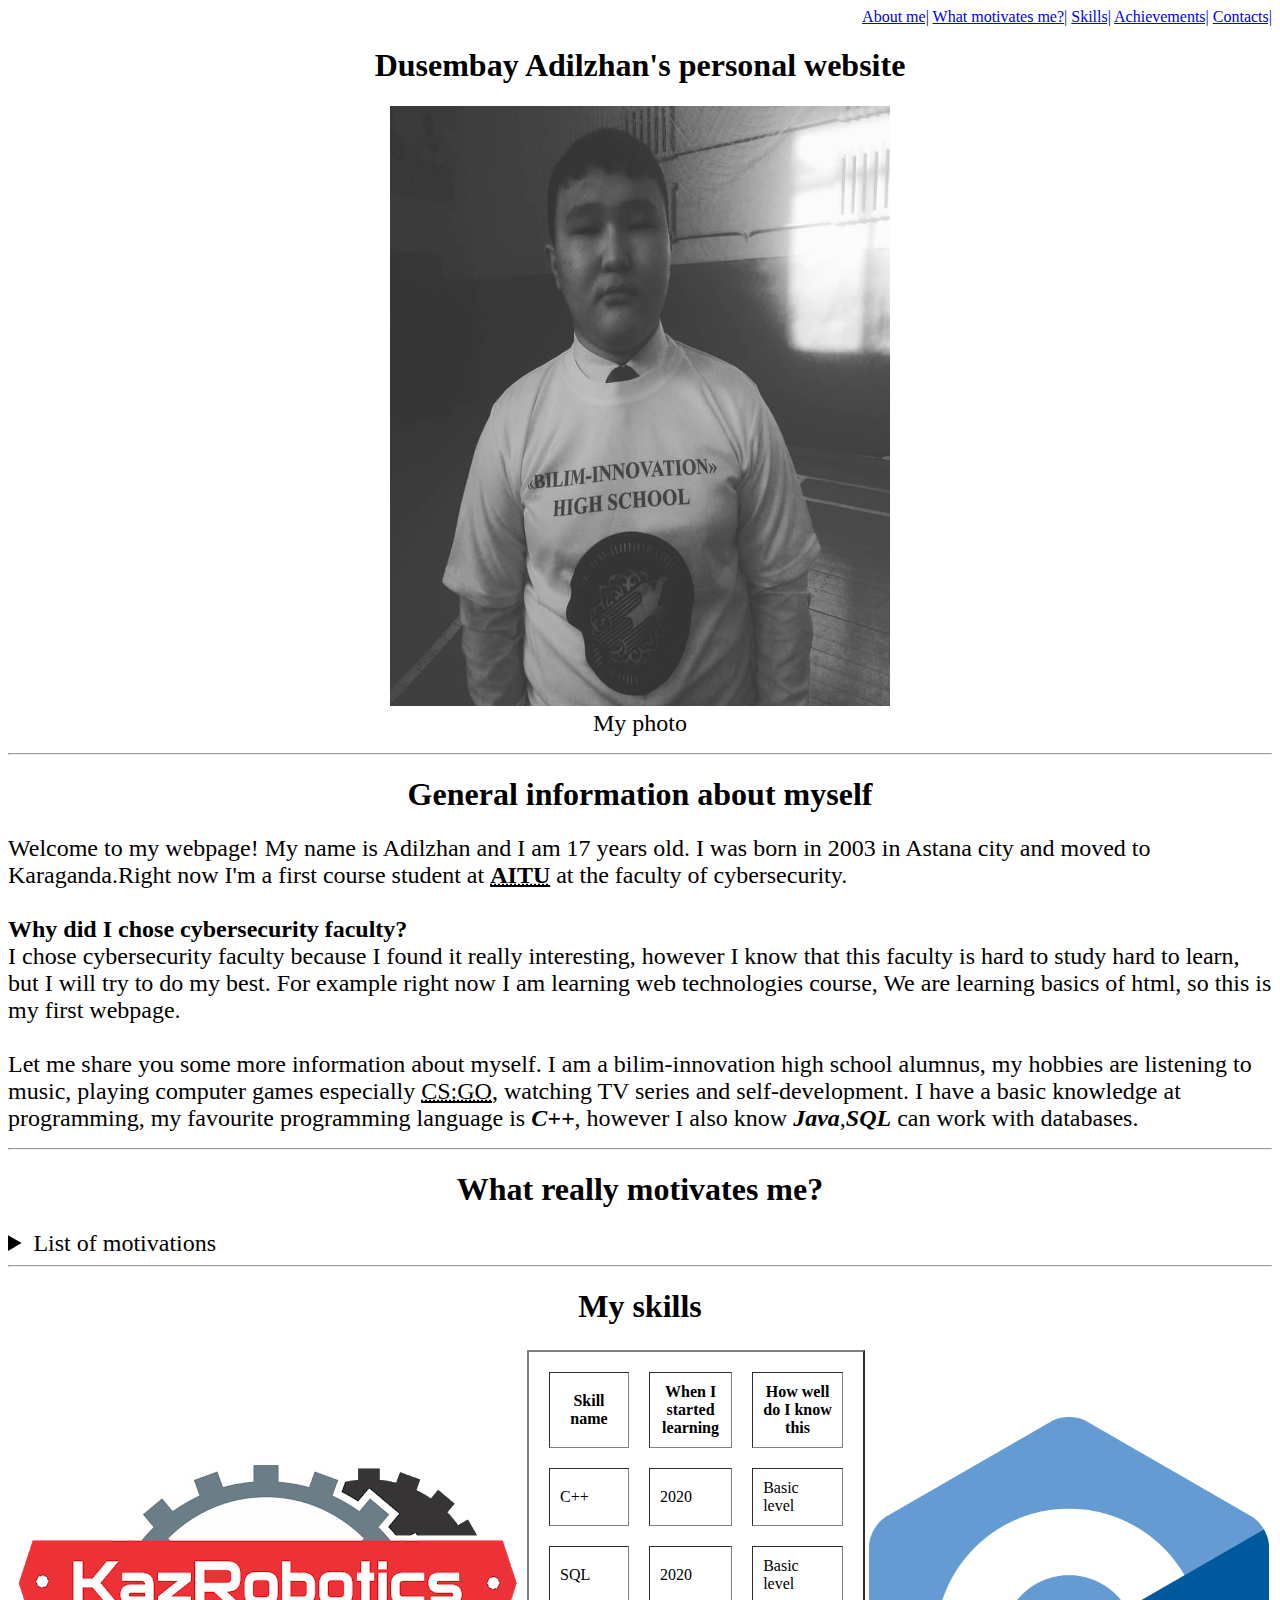
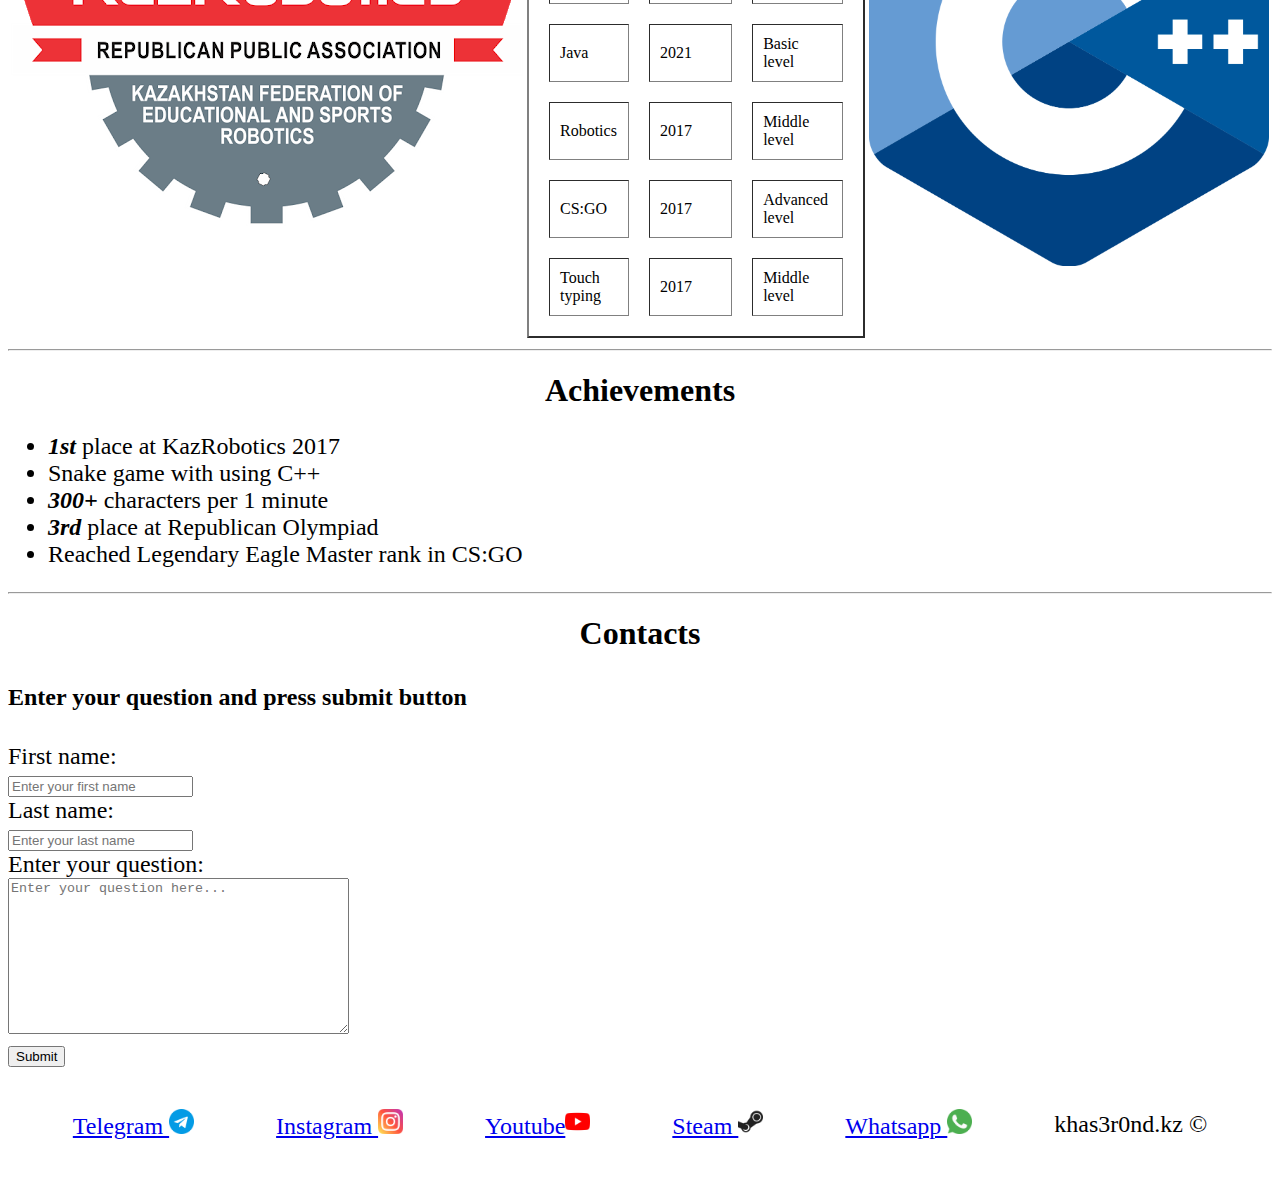
==== index.html @ 6a616105 "Add files via upload" ====
<!doctype html>
<html lang="en">

<head>
  <meta charset="UTF-8">
  <meta content="width=device-width, user-scalable=no, initial-scale=1.0, maximum-scale=1.0, minimum-scale=1.0" name="viewport">
  <meta content="ie=edge" http-equiv="X-UA-Compatible">
  <title>Personal website</title>
</head>

<body>
  <nav align="right">
    <a href="#About me">About me|</a>
    <a href="#Motivaton">What motivates me?|</a>
    <a href="#Skills">Skills|</a>
    <a href="#Achievements">Achievements|</a>
    <a href="#Contacts">Contacts|</a>
  </nav>
  <center>
    <h1>Dusembay Adilzhan's personal website</h1>
    <figure>
      <img alt="Myself" height="600" src="images/me.jpg" width="500"> <br>
      <font size="5px">
        <figurecaption>My photo</figurecaption>
      </font>

    </figure>

  </center>
  <hr>
  <center>
    <h1 id="About me">General information about myself</h1>
  </center>
  <p>
    <font size="5px"> Welcome to my webpage! My name is Adilzhan and I am 17 years old. I was born in 2003 in Astana city
      and moved to Karaganda.Right now I'm a first course student at <strong><abbr title="Astana IT University"><u>AITU</u></abbr></strong> at the faculty of cybersecurity.
      <br><br> <strong>Why did I chose cybersecurity faculty?</strong>
      <br> I chose cybersecurity faculty because I found it really interesting, however I know that this faculty is hard
      to study hard to learn, but I will try to do my best. For example right now I am learning web technologies course,
      We are learning basics of html, so this is my first webpage.
      <br><br>Let me share you some more information about myself. I am a bilim-innovation high school alumnus, my hobbies
      are listening to music, playing computer games especially
      <abbr title="Counter-Strike Global Offensive"><u>CS:GO</u></abbr>, watching TV series and self-development. I have a
      basic knowledge at programming, my favourite programming language is <i><b>C++</b></i>, however I also know <i><b>Java</b></i>,<i><b>SQL</b></i>
      can work with databases.
    </font>
  </p>
  <hr>
  <center>
    <h1 id="Motivaton">What really motivates me?</h1>
  </center>
  <font size="5px">
    <details>
      <summary>List of motivations</summary>
      <ol>
        <li><span style="color:red">Good</span> and <span style="color:#ff0000">reliable</span> friends</li>
        <li>Moment of <span style="color:red">achieving </span>the goal</li>
        <li>New<span style="color:red"> experience</span></li>
        <li>Creation of <span style="color:red">something new</span></li>
        <li><span style="color:red">Wealth</span> in life</li>
      </ol>
    </details>
  </font>

  <hr>
  <center>
    <h1 id="Skills">My skills</h1>
    <table>
      <tr>
        <td><img alt="" src="images/kazrobotics.png"></td>
        <td>
          <table border="2" cellpadding="10" cellspacing="20">
            <tr>
              <th>Skill name</th>
              <th>When I started learning</th>
              <th>How well do I know this</th>
            </tr>
            <tr>
              <td>C++</td>
              <td>2020</td>
              <td>Basic level</td>
            </tr>
            <tr>
              <td>SQL</td>
              <td>2020</td>
              <td>Basic level</td>
            </tr>
            <tr>
              <td>Java</td>
              <td>2021</td>
              <td>Basic level</td>
            </tr>
            <tr>
              <td>Robotics</td>
              <td>2017</td>
              <td>Middle level</td>
            </tr>
            <tr>
              <td>CS:GO</td>
              <td>2017</td>
              <td>Advanced level</td>
            </tr>
            <tr>
              <td>Touch typing</td>
              <td>2017</td>
              <td>Middle level</td>
            </tr>
          </table>
        </td>
        <td><img alt="" src="images/c++.png" width="400"></td>
      </tr>
    </table>
  </center>
  <hr>
  <center>
    <h1 id="Achievements">Achievements</h1>
  </center>
  <font size="5px">
    <ul>
      <li><em><b>1st</b></em> place at KazRobotics 2017</li>
      <li>Snake game with using C++</li>
      <li><em><b>300+</b></em> characters per 1 minute</li>
      <li><em><b>3rd</b></em> place at Republican Olympiad</li>
      <li>Reached Legendary Eagle Master rank in CS:GO</li>
    </ul>
  </font>
  <hr>
  <center>
    <h1 id="Contacts">Contacts</h1>
  </center>
  <font size="5px">
    <h4>Enter your question and press submit button</h4>
    <form action="mailto:202178@astanait.edu.kz">
      <label for="fname">First name:</label><br>
      <input id="fname" placeholder="Enter your first name" type="text"><br>
      <label for="lname">Last name:</label><br>
      <input id="lname" placeholder="Enter your last name" type="text"> <br>
      <label for="question">Enter your question:</label><br>
      <textarea cols="40" id="question" placeholder="Enter your question here..." rows="10"></textarea><br>
      <input type="submit" value="Submit">
    </form>
    <center>
      <table cellpadding="40">
        <tr>
          <td><a href="https://t.me/Kha3r0nd" target="_blank">Telegram <img alt="telegram" src="images/telegram.png" width="25"></a>
          </td>
          <td><a href="https://www.instagram.com/khas3r0nd/" target="_blank">Instagram <img alt="instagram" src="images/instagram.png" width="25"></a></td>
          <td><a href="https://www.youtube.com/channel/UC0_BxxR_fCdaiieJ1fXzlgQ/featured" target="_blank">Youtube<img alt="youtube" src="images/youtube.png" width="25"></a></td>
          <td><a href="https://steamcommunity.com/id/crazyoveryou/" target="_blank">Steam <img alt="Steam" src="images/steam.png" width="25"></a></td>
          <td><a href="wa.link/1ifhkp" target="_blank">Whatsapp <img alt="Whatsapp" src="images/whatsapp.png" width="25"></a></td>
          <td>khas3r0nd.kz &copy;</td>
        </tr>
      </table>
    </center>
  </font>

</body>

</html>
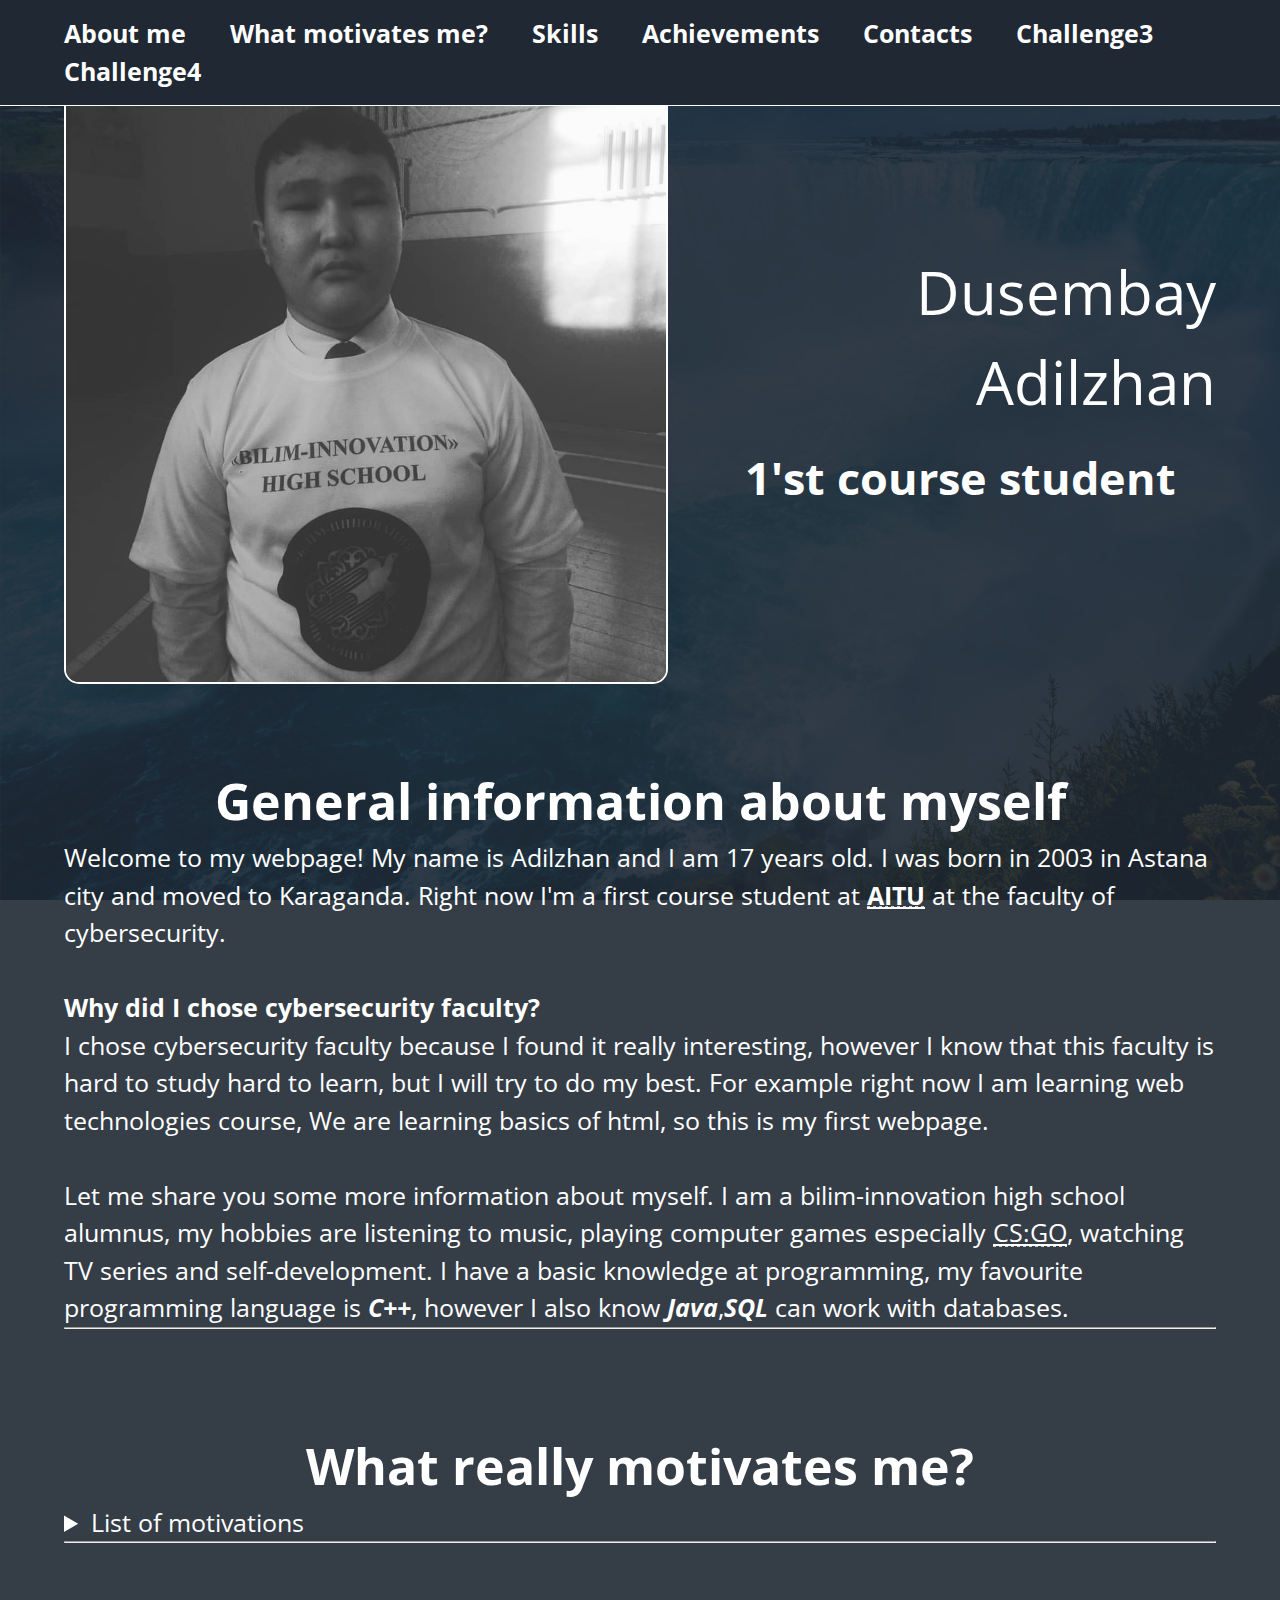
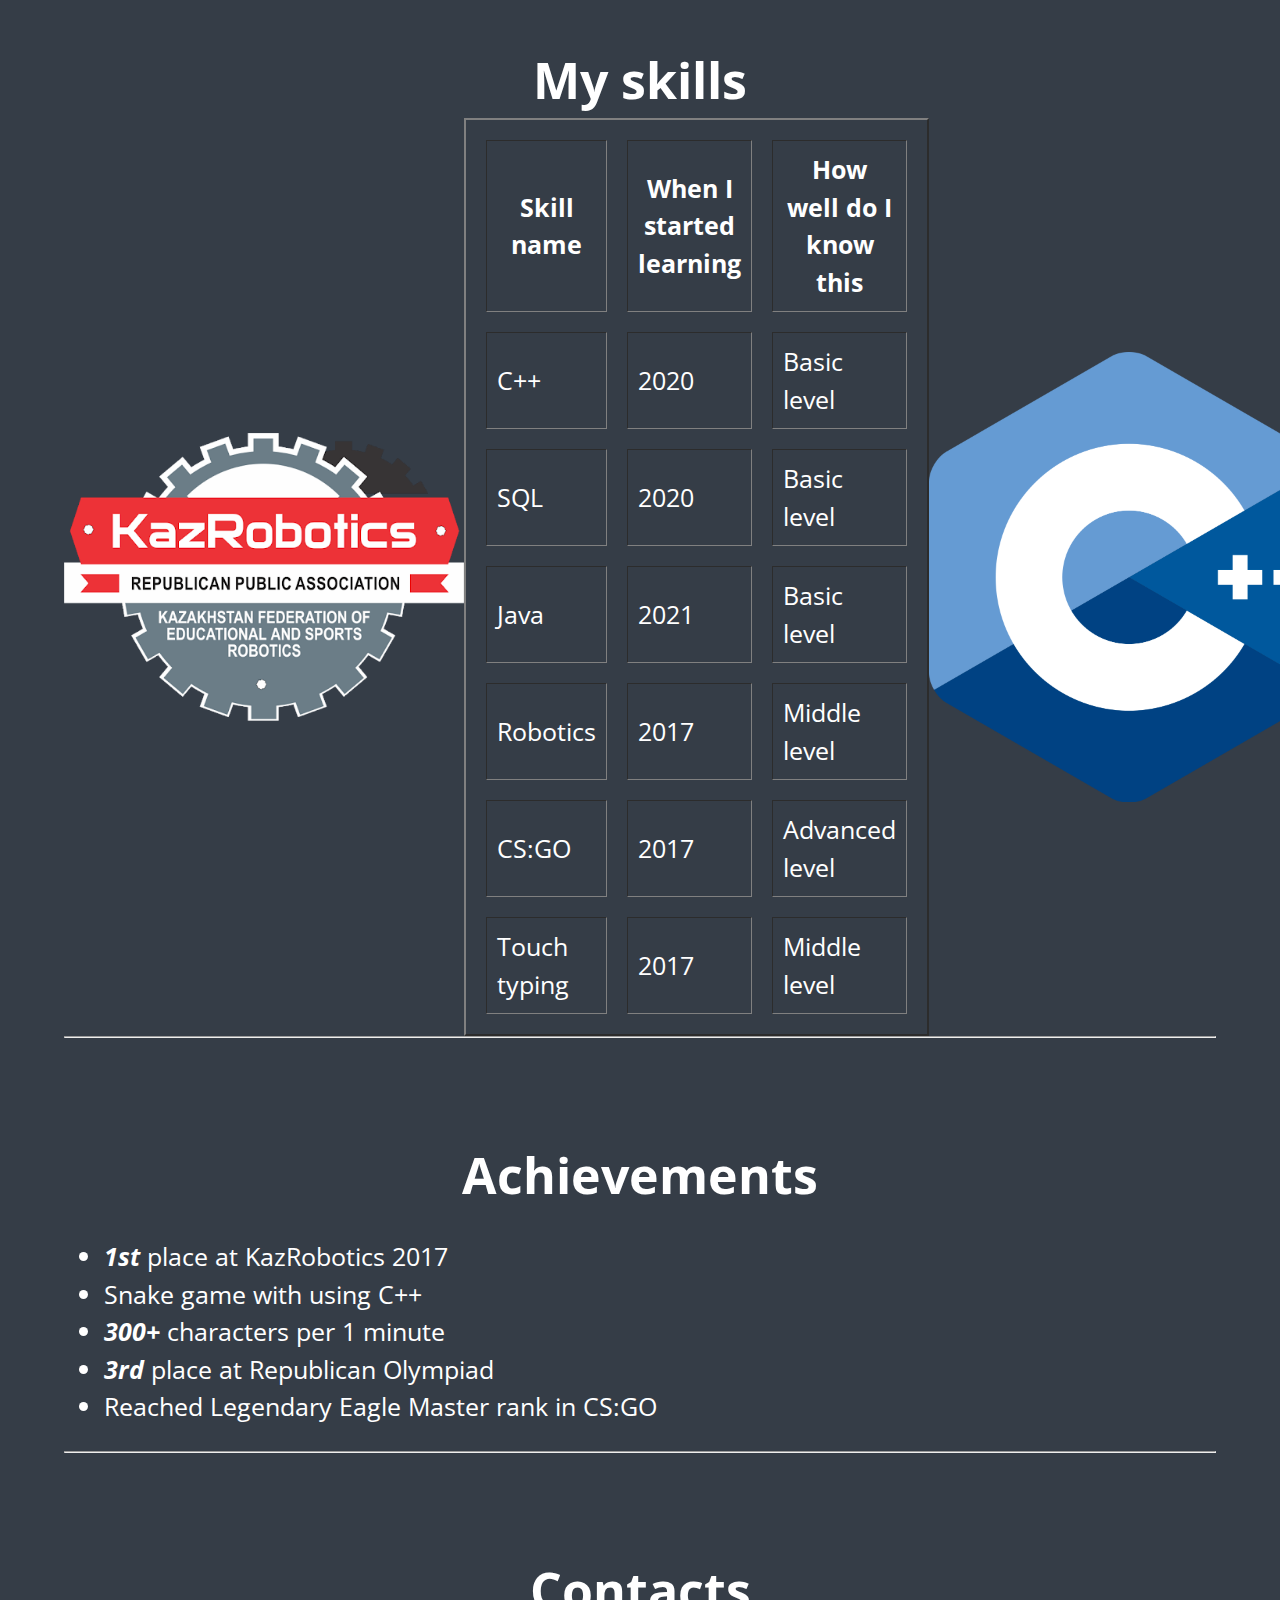
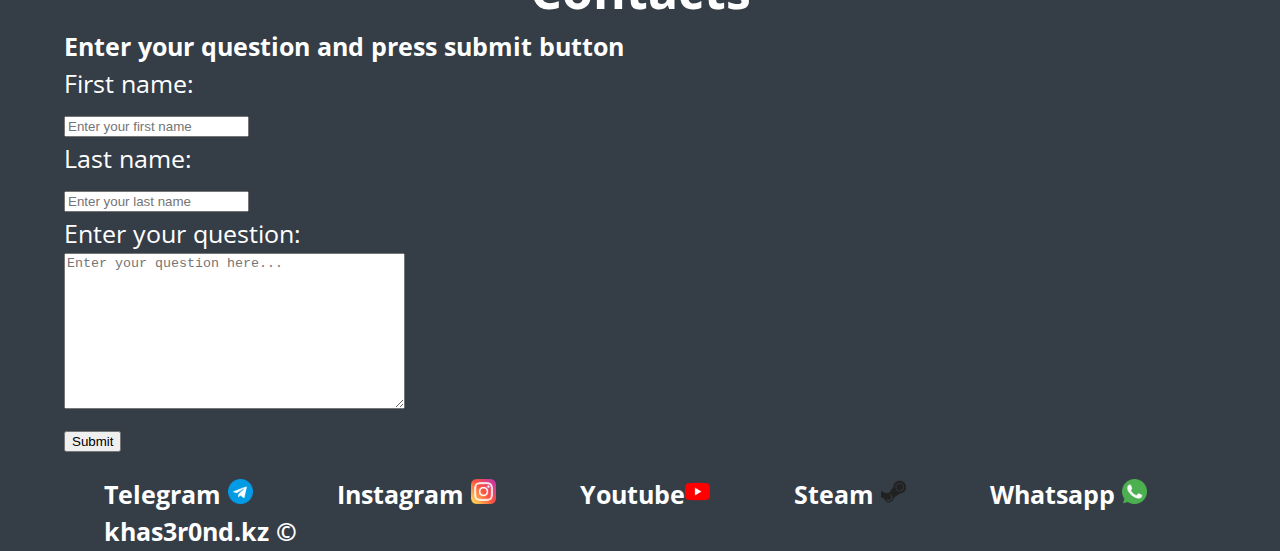
==== commit f4a216ca: "Add files via upload" ====
--- a/index.html
+++ b/index.html
@@ -2,157 +2,183 @@
 <html lang="en">
 
 <head>
-  <meta charset="UTF-8">
-  <meta content="width=device-width, user-scalable=no, initial-scale=1.0, maximum-scale=1.0, minimum-scale=1.0" name="viewport">
-  <meta content="ie=edge" http-equiv="X-UA-Compatible">
-  <title>Personal website</title>
+    <meta charset="UTF-8">
+    <meta content="width=device-width, user-scalable=no, initial-scale=1.0, maximum-scale=1.0, minimum-scale=1.0"
+          name="viewport">
+    <meta content="ie=edge" http-equiv="X-UA-Compatible">
+    <title>Personal website</title>
+    <link href="images/favicon.ico" rel="shortcut icon" type="image/ico">
+    <link href="style/main.css" rel="stylesheet">
+    <link href="https://fonts.gstatic.com" rel="preconnect">
+    <link href="https://fonts.googleapis.com/css2?family=Open+Sans:wght@300&display=swap" rel="stylesheet">
 </head>
 
 <body>
-  <nav align="right">
-    <a href="#About me">About me|</a>
-    <a href="#Motivaton">What motivates me?|</a>
-    <a href="#Skills">Skills|</a>
-    <a href="#Achievements">Achievements|</a>
-    <a href="#Contacts">Contacts|</a>
-  </nav>
-  <center>
-    <h1>Dusembay Adilzhan's personal website</h1>
-    <figure>
-      <img alt="Myself" height="600" src="images/me.jpg" width="500"> <br>
-      <font size="5px">
-        <figurecaption>My photo</figurecaption>
-      </font>
+<header>
+    <div class="container">
+        <nav>
+            <a class="nav-link" href="#About-me">About me</a>
+            <a class="nav-link" href="#Motivation">What motivates me?</a>
+            <a class="nav-link" href="#Skills">Skills</a>
+            <a class="nav-link" href="#Achievements">Achievements</a>
+            <a class="nav-link" href="#Contacts">Contacts</a>
+            <a class="nav-link" href="challenge3.html" target="_blank">Challenge3</a>
+            <a class="nav-link" href="challenge4.html" target="_blank">Challenge4</a>
+        </nav>
+    </div>
+</header>
 
-    </figure>
+<section class="intro">
+    <div class="container">
+        <div class="intro-inner">
+            <img class="intro-image" src="images/me.jpg" alt="myPhoto">
+            <div class="intro-name">Dusembay Adilzhan<br><span>1'st course student</span></div>
+        </div>
+    </div>
+</section>
 
-  </center>
-  <hr>
-  <center>
-    <h1 id="About me">General information about myself</h1>
-  </center>
-  <p>
-    <font size="5px"> Welcome to my webpage! My name is Adilzhan and I am 17 years old. I was born in 2003 in Astana city
-      and moved to Karaganda.Right now I'm a first course student at <strong><abbr title="Astana IT University"><u>AITU</u></abbr></strong> at the faculty of cybersecurity.
-      <br><br> <strong>Why did I chose cybersecurity faculty?</strong>
-      <br> I chose cybersecurity faculty because I found it really interesting, however I know that this faculty is hard
-      to study hard to learn, but I will try to do my best. For example right now I am learning web technologies course,
-      We are learning basics of html, so this is my first webpage.
-      <br><br>Let me share you some more information about myself. I am a bilim-innovation high school alumnus, my hobbies
-      are listening to music, playing computer games especially
-      <abbr title="Counter-Strike Global Offensive"><u>CS:GO</u></abbr>, watching TV series and self-development. I have a
-      basic knowledge at programming, my favourite programming language is <i><b>C++</b></i>, however I also know <i><b>Java</b></i>,<i><b>SQL</b></i>
-      can work with databases.
-    </font>
-  </p>
-  <hr>
-  <center>
-    <h1 id="Motivaton">What really motivates me?</h1>
-  </center>
-  <font size="5px">
-    <details>
-      <summary>List of motivations</summary>
-      <ol>
-        <li><span style="color:red">Good</span> and <span style="color:#ff0000">reliable</span> friends</li>
-        <li>Moment of <span style="color:red">achieving </span>the goal</li>
-        <li>New<span style="color:red"> experience</span></li>
-        <li>Creation of <span style="color:red">something new</span></li>
-        <li><span style="color:red">Wealth</span> in life</li>
-      </ol>
-    </details>
-  </font>
+<section class="about">
+    <div class="container">
+        <div class="about-inner">
+          <h1 id="About-me">General information about myself</h1>
+                Welcome to my webpage! My name is Adilzhan and I am 17 years old. I was born in 2003 in Astana
+                  city
+                  and moved to Karaganda. Right now I'm a first course student at <strong><abbr title="Astana IT University"><u>AITU</u></abbr></strong>
+                  at the faculty of cybersecurity.
+                  <br><br> <strong>Why did I chose cybersecurity faculty?</strong>
+                  <br> I chose cybersecurity faculty because I found it really interesting, however I know that this faculty is
+                  hard
+                  to study hard to learn, but I will try to do my best. For example right now I am learning web technologies
+                  course,
+                  We are learning basics of html, so this is my first webpage.
+                  <br><br>Let me share you some more information about myself. I am a bilim-innovation high school alumnus, my
+                  hobbies
+                  are listening to music, playing computer games especially
+                  <abbr title="Counter-Strike Global Offensive"><u>CS:GO</u></abbr>, watching TV series and self-development. I
+                  have a
+                  basic knowledge at programming, my favourite programming language is <i><b>C++</b></i>, however I also know
+                  <i><b>Java</b></i>,<i><b>SQL</b></i>
+                  can work with databases.
+                  <hr>
+        </div>
+    </div>
+</section>
 
-  <hr>
-  <center>
-    <h1 id="Skills">My skills</h1>
-    <table>
-      <tr>
-        <td><img alt="" src="images/kazrobotics.png"></td>
-        <td>
-          <table border="2" cellpadding="10" cellspacing="20">
-            <tr>
-              <th>Skill name</th>
-              <th>When I started learning</th>
-              <th>How well do I know this</th>
-            </tr>
-            <tr>
-              <td>C++</td>
-              <td>2020</td>
-              <td>Basic level</td>
-            </tr>
-            <tr>
-              <td>SQL</td>
-              <td>2020</td>
-              <td>Basic level</td>
-            </tr>
-            <tr>
-              <td>Java</td>
-              <td>2021</td>
-              <td>Basic level</td>
-            </tr>
-            <tr>
-              <td>Robotics</td>
-              <td>2017</td>
-              <td>Middle level</td>
-            </tr>
-            <tr>
-              <td>CS:GO</td>
-              <td>2017</td>
-              <td>Advanced level</td>
-            </tr>
-            <tr>
-              <td>Touch typing</td>
-              <td>2017</td>
-              <td>Middle level</td>
-            </tr>
-          </table>
-        </td>
-        <td><img alt="" src="images/c++.png" width="400"></td>
-      </tr>
-    </table>
-  </center>
-  <hr>
-  <center>
-    <h1 id="Achievements">Achievements</h1>
-  </center>
-  <font size="5px">
-    <ul>
-      <li><em><b>1st</b></em> place at KazRobotics 2017</li>
-      <li>Snake game with using C++</li>
-      <li><em><b>300+</b></em> characters per 1 minute</li>
-      <li><em><b>3rd</b></em> place at Republican Olympiad</li>
-      <li>Reached Legendary Eagle Master rank in CS:GO</li>
-    </ul>
-  </font>
-  <hr>
-  <center>
-    <h1 id="Contacts">Contacts</h1>
-  </center>
-  <font size="5px">
-    <h4>Enter your question and press submit button</h4>
-    <form action="mailto:202178@astanait.edu.kz">
-      <label for="fname">First name:</label><br>
-      <input id="fname" placeholder="Enter your first name" type="text"><br>
-      <label for="lname">Last name:</label><br>
-      <input id="lname" placeholder="Enter your last name" type="text"> <br>
-      <label for="question">Enter your question:</label><br>
-      <textarea cols="40" id="question" placeholder="Enter your question here..." rows="10"></textarea><br>
-      <input type="submit" value="Submit">
-    </form>
-    <center>
-      <table cellpadding="40">
-        <tr>
-          <td><a href="https://t.me/Kha3r0nd" target="_blank">Telegram <img alt="telegram" src="images/telegram.png" width="25"></a>
-          </td>
-          <td><a href="https://www.instagram.com/khas3r0nd/" target="_blank">Instagram <img alt="instagram" src="images/instagram.png" width="25"></a></td>
-          <td><a href="https://www.youtube.com/channel/UC0_BxxR_fCdaiieJ1fXzlgQ/featured" target="_blank">Youtube<img alt="youtube" src="images/youtube.png" width="25"></a></td>
-          <td><a href="https://steamcommunity.com/id/crazyoveryou/" target="_blank">Steam <img alt="Steam" src="images/steam.png" width="25"></a></td>
-          <td><a href="wa.link/1ifhkp" target="_blank">Whatsapp <img alt="Whatsapp" src="images/whatsapp.png" width="25"></a></td>
-          <td>khas3r0nd.kz &copy;</td>
-        </tr>
-      </table>
-    </center>
-  </font>
+<section class="motivation">
+  <div class="container">
+    <div class="motivation-inner">
+      <h1 id="Motivation">What really motivates me?</h1>
+      <details>
+          <summary>List of motivations</summary>
+          <ol>
+              <li><span style="color:red">Good</span> and <span style="color:#ff0000">reliable</span> friends</li>
+              <li>Moment of <span style="color:red">achieving </span>the goal</li>
+              <li>New<span style="color:red"> experience</span></li>
+              <li>Creation of <span style="color:red">something new</span></li>
+              <li><span style="color:red">Wealth</span> in life</li>
+          </ol>
+      </details>
+      <hr>
+    </div>
+  </div>
+</section>
+
+<section class="skills">
+  <div class="container">
+    <div class="skills-inner">
+      <h1 id="Skills">My skills</h1>
+          <div class="skills-content">
+            <img src="images/kazrobotics.png" alt="KazRobotics">
+            <table border="2" cellpadding="10" cellspacing="20">
+                <tr>
+                    <th>Skill name</th>
+                    <th>When I started learning</th>
+                    <th>How well do I know this</th>
+                </tr>
+                <tr>
+                    <td>C++</td>
+                    <td>2020</td>
+                    <td>Basic level</td>
+                </tr>
+                <tr>
+                    <td>SQL</td>
+                    <td>2020</td>
+                    <td>Basic level</td>
+                </tr>
+                <tr>
+                    <td>Java</td>
+                    <td>2021</td>
+                    <td>Basic level</td>
+                </tr>
+                <tr>
+                    <td>Robotics</td>
+                    <td>2017</td>
+                    <td>Middle level</td>
+                </tr>
+                <tr>
+                    <td>CS:GO</td>
+                    <td>2017</td>
+                    <td>Advanced level</td>
+                </tr>
+                <tr>
+                    <td>Touch typing</td>
+                    <td>2017</td>
+                    <td>Middle level</td>
+                </tr>
+            </table>
+            <img src="images/c++.png" alt="c++">
+          </div>
+          <hr>
+    </div>
+  </div>
+</section>
+
+<section class="achievements">
+  <div class="container">
+    <div class="achievements-inner">
+      <h1 id="Achievements">Achievements</h1>
+          <ul>
+              <li><em><b>1st</b></em> place at KazRobotics 2017</li>
+              <li>Snake game with using C++</li>
+              <li><em><b>300+</b></em> characters per 1 minute</li>
+              <li><em><b>3rd</b></em> place at Republican Olympiad</li>
+              <li>Reached Legendary Eagle Master rank in CS:GO</li>
+          </ul>
+      <hr>
+    </div>
+  </div>
+</section>
+
+<section class="contacts">
+  <div class="container">
+    <div class="contacts-inner">
+      <h1 id="Contacts">Contacts</h1>
+          <h4>Enter your question and press submit button</h4>
+          <form action="mailto:202178@astanait.edu.kz">
+              <label for="fname">First name:</label><br>
+              <input id="fname" placeholder="Enter your first name" type="text"><br>
+              <label for="lname">Last name:</label><br>
+              <input id="lname" placeholder="Enter your last name" type="text"> <br>
+              <label for="question">Enter your question:</label><br>
+              <textarea cols="40" id="question" placeholder="Enter your question here..." rows="10"></textarea><br>
+              <input type="submit" value="Submit">
+          </form>
+    </div>
+  </div>
+</section>
+
+<section class="footer">
+  <div class="container">
+    <div class="footer-content">
+      <a class="footer-links" href="https://t.me/Kha3r0nd" target="_blank">Telegram <img alt="telegram" src="images/telegram.png" width="25"></a>
+      <a class="footer-links" href="https://www.instagram.com/khas3r0nd/" target="_blank">Instagram <img alt="instagram" src="images/instagram.png" width="25"></a>
+      <a class="footer-links" href="https://www.youtube.com/channel/UC0_BxxR_fCdaiieJ1fXzlgQ/featured" target="_blank">Youtube<img alt="youtube" src="images/youtube.png" width="25"></a>
+      <a class="footer-links" href="https://steamcommunity.com/id/crazyoveryou/" target="_blank">Steam <img alt="Steam" src="images/steam.png" width="25"></a>
+      <a class="footer-links" href="wa.link/1ifhkp" target="_blank">Whatsapp <img alt="Whatsapp" src="images/whatsapp.png" width="25"></a>
+      <span>khas3r0nd.kz &copy;</span>
+    </div>
+  </div>
+</section>
 
 </body>
 
--- a/style/main.css
+++ b/style/main.css
@@ -0,0 +1,171 @@
+html {
+    font-size: 16px;
+}
+
+body {
+    margin: 0;
+    font-family: 'Open Sans', sans-serif;
+    line-height: 1.5;
+    color: #fff;
+    background: url("../images/background.jpg");
+    background-size: cover;
+    background-repeat: no-repeat;
+    background-attachment: fixed;
+}
+
+/* *,
+*after,
+*before{
+    box-sizing: border-box;
+}
+*/
+
+h1, h2, h3, h4, h5, h6 {
+    margin: 0;
+}
+
+a {
+    text-decoration: none;
+}
+
+hr{
+  margin: 0px;
+}
+.container {
+    width: 90%;
+    margin: 0 auto;
+}
+
+section {
+    background-color: rgba(31, 40, 51, 0.90);
+}
+
+/* header */
+header {
+    position: fixed;
+    width: 100%;
+    background-color: rgba(31, 40, 51, 1);
+    border-bottom:1px solid #fff;
+}
+
+nav {
+    padding: 15px 0px;
+}
+
+.nav-link {
+    font-size: 25px;
+    margin-right: 40px;
+    color: #fff;
+    transition: linear .3s;
+    font-weight: bold ;
+}
+.nav-link:hover{
+    color: cornflowerblue;
+}
+
+/* intro */
+.intro-inner{
+  padding: 80px 0px;
+  display: flex;
+  justify-content: space-around;
+  align-items: center;
+}
+
+.intro-image{
+  width: 600px;
+  border-radius: 15px;
+  border: 2px solid #fff;
+}
+
+.intro-name{
+  font-size: 60px;
+  text-align: right;
+}
+
+.intro-name span{
+  font-size: 45px;
+  text-align: right;
+}
+
+/* about */
+#About-me{
+  text-align: center;
+
+}
+
+.about{
+  top: -100px;
+}
+
+.about-inner{
+  font-size: 25px;
+}
+
+/* motivation */
+#Motivation{
+  padding-top: 100px;
+  text-align: center;
+}
+
+.motivation-inner{
+  font-size: 25px;
+}
+
+
+/* Skills */
+#Skills{
+  padding-top: 100px;
+  text-align: center;
+}
+
+.skills-inner{
+  font-size: 25px;
+}
+
+.skills-content{
+  align-items: center;
+  display: flex;
+  justify-content: space-between;
+}
+
+.skills-content img{
+  width: 400px;
+}
+
+/* Achievements */
+#Achievements{
+  padding-top: 100px;
+  text-align: center;
+}
+
+.achievements-inner{
+  font-size: 25px;
+}
+
+/* Contacts */
+#Contacts{
+  font-size: 2em;
+  padding-top: 100px;
+  text-align: center;
+}
+
+.contacts-inner{
+  font-size: 25px;
+}
+
+/* Footer */
+.footer-content{
+  padding-top: 20px
+}
+
+.footer-links,span{
+  color: #fff;
+  margin: 40px;
+  font-size: 25px;
+  transition: linear .3s;
+  font-weight: bold;
+}
+
+.footer-links:hover{
+  color: cornflowerblue;
+}
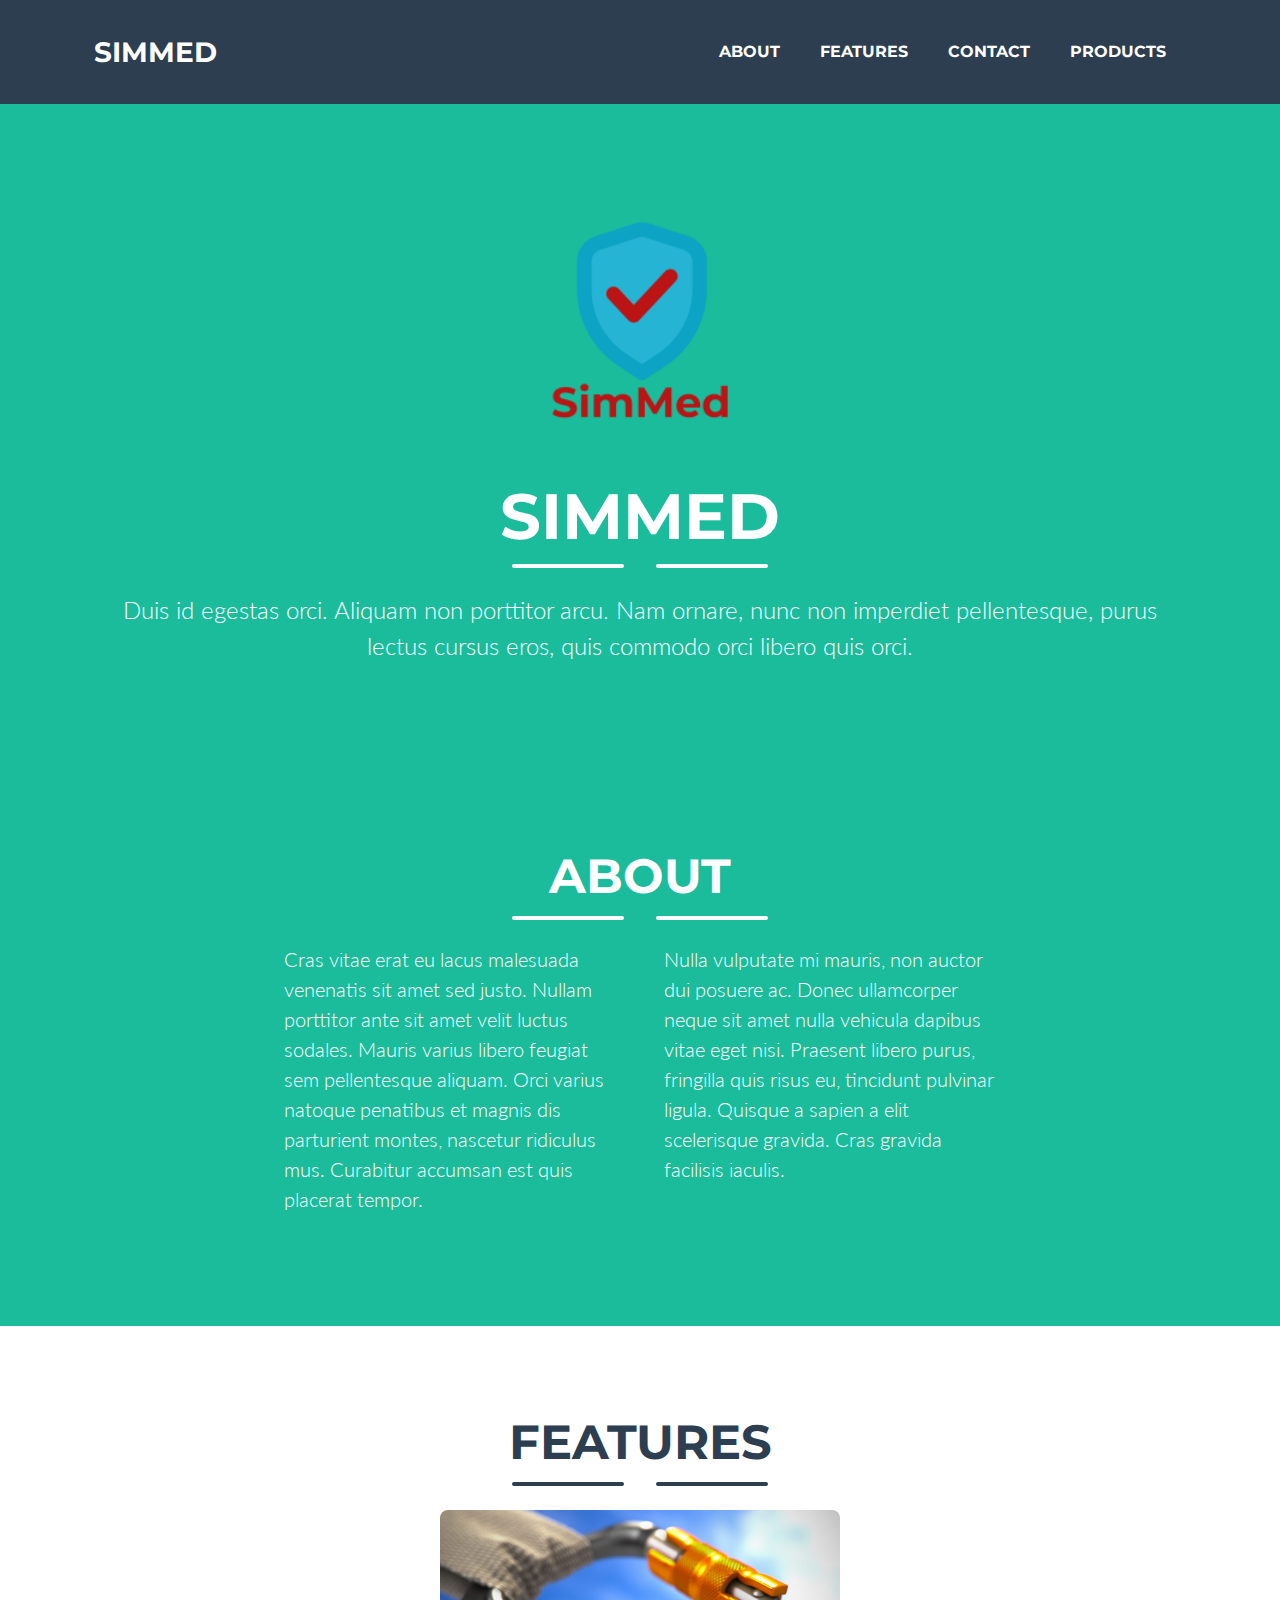
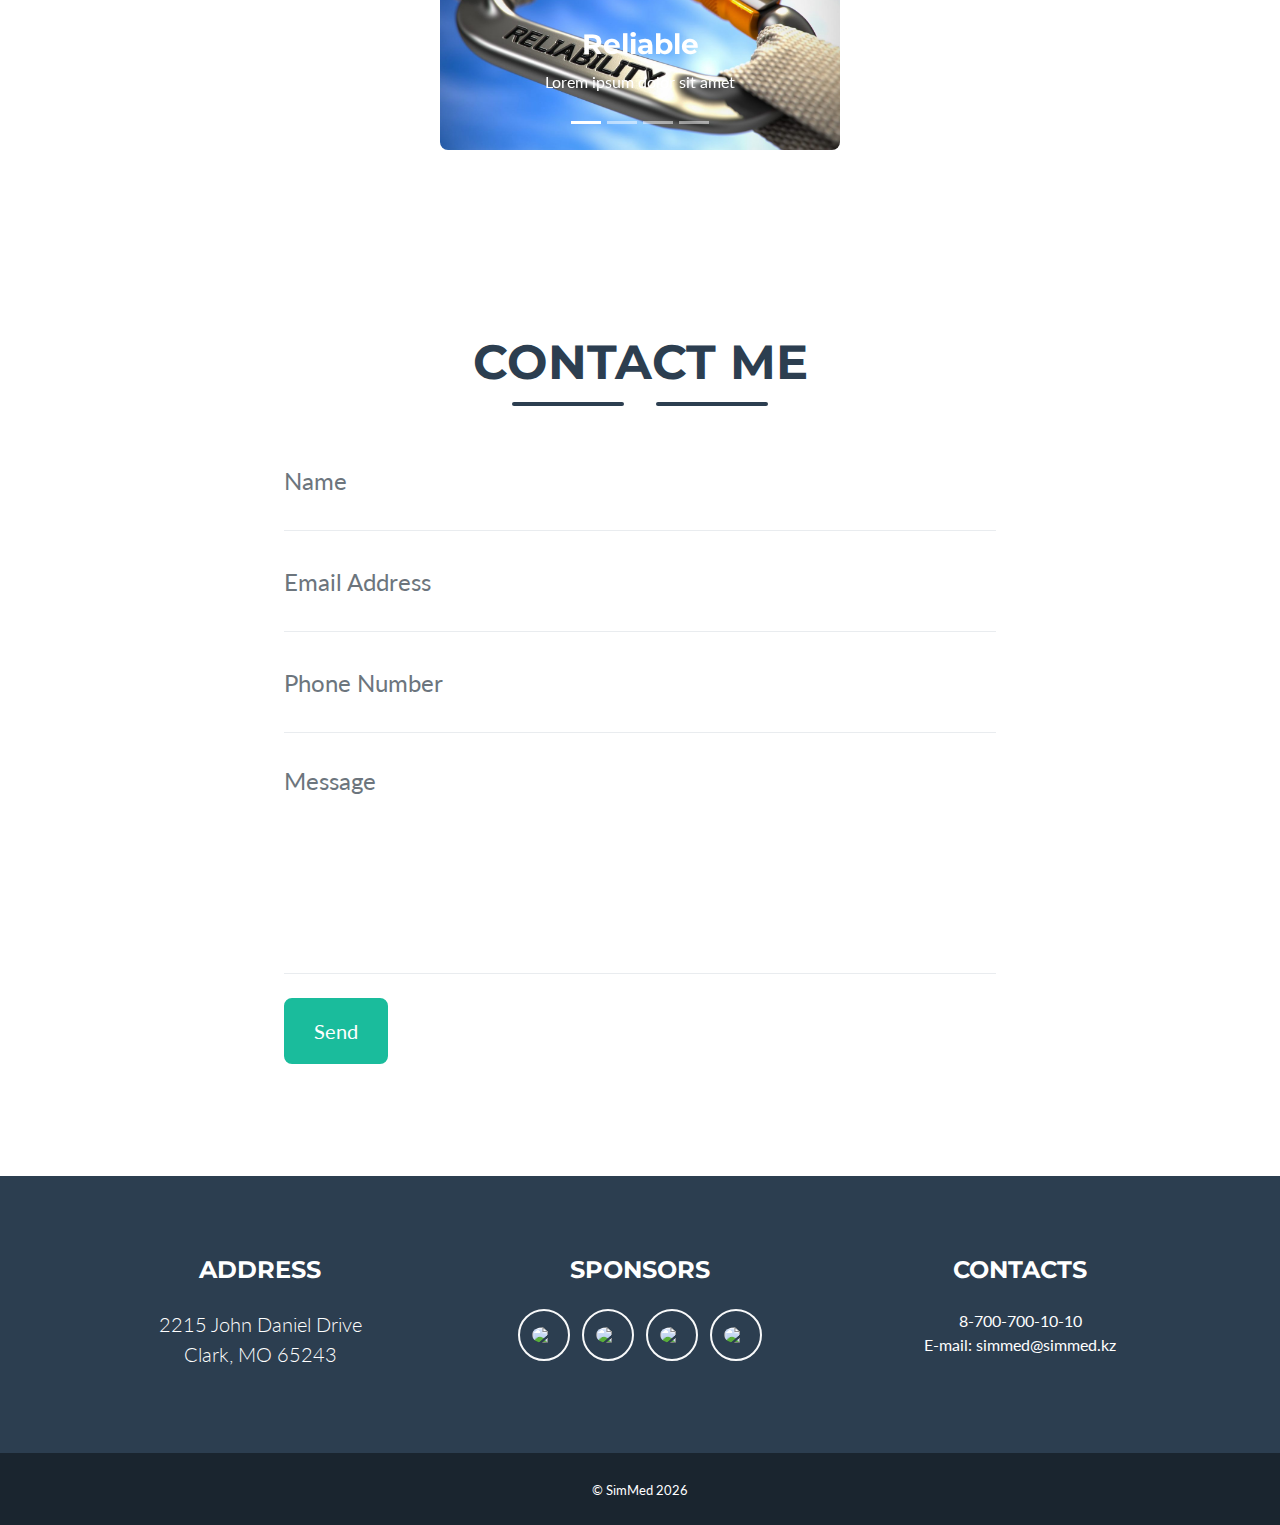
==== commit 1215418c: "Add files via upload" ====
--- a/index.html
+++ b/index.html
@@ -1,185 +1,451 @@
-<!doctype html>
+<!DOCTYPE html>
 <html lang="en">
-
 <head>
-    <meta charset="UTF-8">
-    <meta content="width=device-width, user-scalable=no, initial-scale=1.0, maximum-scale=1.0, minimum-scale=1.0"
-          name="viewport">
-    <meta content="ie=edge" http-equiv="X-UA-Compatible">
-    <title>Personal website</title>
-    <link href="images/favicon.ico" rel="shortcut icon" type="image/ico">
-    <link href="style/main.css" rel="stylesheet">
-    <link href="https://fonts.gstatic.com" rel="preconnect">
-    <link href="https://fonts.googleapis.com/css2?family=Open+Sans:wght@300&display=swap" rel="stylesheet">
+    <meta charset="utf-8"/>
+    <meta content="width=device-width, initial-scale=1, shrink-to-fit=no" name="viewport"/>
+    <meta content="" name="description"/>
+    <meta content="" name="author"/>
+    <title>SimMed</title>
+    <!-- Favicon-->
+    <link href="assets/img/favicon.png" rel="icon" type="image/x-icon"/>
+    <!-- Font Awesome icons (free version)-->
+    <script crossorigin="anonymous" src="https://use.fontawesome.com/releases/v5.15.3/js/all.js"></script>
+    <!-- Google fonts-->
+    <link href="https://fonts.googleapis.com/css?family=Montserrat:400,700" rel="stylesheet" type="text/css"/>
+    <link href="https://fonts.googleapis.com/css?family=Lato:400,700,400italic,700italic" rel="stylesheet"
+          type="text/css"/>
+    <!-- Core theme CSS (includes Bootstrap)-->
+    <link href="css/styles.css" rel="stylesheet"/>
 </head>
-
-<body>
-<header>
-    <div class="container">
-        <nav>
-            <a class="nav-link" href="#About-me">About me</a>
-            <a class="nav-link" href="#Motivation">What motivates me?</a>
-            <a class="nav-link" href="#Skills">Skills</a>
-            <a class="nav-link" href="#Achievements">Achievements</a>
-            <a class="nav-link" href="#Contacts">Contacts</a>
-            <a class="nav-link" href="challenge3.html" target="_blank">Challenge3</a>
-            <a class="nav-link" href="challenge4.html" target="_blank">Challenge4</a>
-        </nav>
+<body id="page-top">
+<!-- Navigation-->
+<nav class="navbar navbar-expand-lg bg-secondary text-uppercase fixed-top" id="mainNav">
+    <div class="container">
+        <a class="navbar-brand js-scroll-trigger" href="#page-top">SimMed</a>
+        <button aria-controls="navbarResponsive"
+                aria-expanded="false" aria-label="Toggle navigation" class="navbar-toggler navbar-toggler-right text-uppercase font-weight-bold bg-primary text-white rounded" data-target="#navbarResponsive"
+                data-toggle="collapse" type="button">
+            Menu
+            <i class="fas fa-bars"></i>
+        </button>
+        <div class="collapse navbar-collapse" id="navbarResponsive">
+            <ul class="navbar-nav ml-auto">
+                <li class="nav-item mx-0 mx-lg-1"><a class="nav-link py-3 px-0 px-lg-3 rounded js-scroll-trigger"
+                                                     href="#about">About</a></li>
+                <li class="nav-item mx-0 mx-lg-1"><a class="nav-link py-3 px-0 px-lg-3 rounded js-scroll-trigger"
+                                                     href="#portfolio">Features</a></li>
+                <li class="nav-item mx-0 mx-lg-1"><a class="nav-link py-3 px-0 px-lg-3 rounded js-scroll-trigger"
+                                                     href="#contact">Contact</a></li>
+                <li class="nav-item mx-0 mx-lg-1"><a class="nav-link py-3 px-0 px-lg-3 rounded js-scroll-trigger"
+                                                     href="catalog.html">Products</a></li>
+            </ul>
+        </div>
+    </div>
+</nav>
+<!-- Masthead-->
+<header class="masthead bg-primary text-white text-center">
+    <div class="container d-flex align-items-center flex-column">
+        <!-- Masthead Avatar Image-->
+        <img alt="..." class="masthead-avatar mb-5" src="assets/img/favicon.png"/>
+        <!-- Masthead Heading-->
+        <h1 class="masthead-heading text-uppercase mb-0">SimMed</h1>
+        <!-- Icon Divider-->
+        <div class="divider-custom divider-light">
+            <div class="divider-custom-line"></div>
+            <div class="divider-custom-icon"><i class="fas fa-star"></i></div>
+            <div class="divider-custom-line"></div>
+        </div>
+        <!-- Masthead Subheading-->
+        <p class="masthead-subheading font-weight-light mb-0">Duis id egestas orci. Aliquam non porttitor arcu. Nam
+            ornare, nunc non imperdiet pellentesque, purus lectus cursus eros, quis commodo orci libero quis orci.</p>
     </div>
 </header>
 
-<section class="intro">
-    <div class="container">
-        <div class="intro-inner">
-            <img class="intro-image" src="images/me.jpg" alt="myPhoto">
-            <div class="intro-name">Dusembay Adilzhan<br><span>1'st course student</span></div>
+<!-- About Section-->
+<section class="page-section bg-primary text-white mb-0" id="about">
+    <div class="container">
+        <!-- About Section Heading-->
+        <h2 class="page-section-heading text-center text-uppercase text-white">About</h2>
+        <!-- Icon Divider-->
+        <div class="divider-custom divider-light">
+            <div class="divider-custom-line"></div>
+            <div class="divider-custom-icon"><i class="fas fa-star"></i></div>
+            <div class="divider-custom-line"></div>
+        </div>
+        <!-- About Section Content-->
+        <div class="row">
+            <div class="col-lg-4 ml-auto"><p class="lead">Cras vitae erat eu lacus malesuada venenatis sit amet sed
+                justo. Nullam porttitor ante sit amet velit luctus sodales. Mauris varius libero feugiat sem
+                pellentesque aliquam. Orci varius natoque penatibus et magnis dis parturient montes, nascetur ridiculus
+                mus. Curabitur accumsan est quis placerat tempor.</p></div>
+            <div class="col-lg-4 mr-auto"><p class="lead">Nulla vulputate mi mauris, non auctor dui posuere ac. Donec
+                ullamcorper neque sit amet nulla vehicula dapibus vitae eget nisi. Praesent libero purus, fringilla quis
+                risus eu, tincidunt pulvinar ligula. Quisque a sapien a elit scelerisque gravida. Cras gravida facilisis
+                iaculis.</p></div>
         </div>
     </div>
 </section>
-
-<section class="about">
-    <div class="container">
-        <div class="about-inner">
-          <h1 id="About-me">General information about myself</h1>
-                Welcome to my webpage! My name is Adilzhan and I am 17 years old. I was born in 2003 in Astana
-                  city
-                  and moved to Karaganda. Right now I'm a first course student at <strong><abbr title="Astana IT University"><u>AITU</u></abbr></strong>
-                  at the faculty of cybersecurity.
-                  <br><br> <strong>Why did I chose cybersecurity faculty?</strong>
-                  <br> I chose cybersecurity faculty because I found it really interesting, however I know that this faculty is
-                  hard
-                  to study hard to learn, but I will try to do my best. For example right now I am learning web technologies
-                  course,
-                  We are learning basics of html, so this is my first webpage.
-                  <br><br>Let me share you some more information about myself. I am a bilim-innovation high school alumnus, my
-                  hobbies
-                  are listening to music, playing computer games especially
-                  <abbr title="Counter-Strike Global Offensive"><u>CS:GO</u></abbr>, watching TV series and self-development. I
-                  have a
-                  basic knowledge at programming, my favourite programming language is <i><b>C++</b></i>, however I also know
-                  <i><b>Java</b></i>,<i><b>SQL</b></i>
-                  can work with databases.
-                  <hr>
+<!-- Features Section-->
+<section class="page-section portfolio" id="portfolio">
+    <div class="container">
+        <!-- Features Section Heading-->
+        <h2 class="page-section-heading text-center text-uppercase text-secondary mb-0">Features</h2>
+        <!-- Icon Divider-->
+        <div class="divider-custom">
+            <div class="divider-custom-line"></div>
+            <div class="divider-custom-icon"><i class="fas fa-star"></i></div>
+            <div class="divider-custom-line"></div>
+        </div>
+        <!-- Features Grid Items-->
+        <div class="carousel slide" data-ride="carousel" id="demo">
+
+            <!-- Indicators -->
+            <ul class="carousel-indicators">
+                <li class="active" data-slide-to="0" data-target="#demo"></li>
+                <li data-slide-to="1" data-target="#demo"></li>
+                <li data-slide-to="2" data-target="#demo"></li>
+                <li data-slide-to="3" data-target="#demo"></li>
+            </ul>
+
+            <!-- The slideshow -->
+
+            <div class="carousel-inner">
+                <div class="carousel-item active">
+                    <div class="portfolio-item mx-auto" data-target="#portfolioModal1" data-toggle="modal">
+                        <div class="portfolio-item-caption d-flex align-items-center justify-content-center h-100 w-100">
+                            <div class="portfolio-item-caption-content text-center text-white"><i
+                                    class="fas fa-plus fa-3x"></i></div>
+                        </div>
+                        <img alt="..." class="img-fluid" src="assets/img/portfolio/reliable.png.jpeg"/>
+                        <div class="carousel-caption">
+                            <h3 class="color-h3">Reliable</h3>
+                            <p class="color-h3">Lorem ipsum dolor sit amet</p>
+                        </div>
+                    </div>
+                </div>
+                <div class="carousel-item">
+                    <div class="portfolio-item mx-auto" data-target="#portfolioModal2" data-toggle="modal">
+                        <div class="portfolio-item-caption d-flex align-items-center justify-content-center h-100 w-100">
+                            <div class="portfolio-item-caption-content text-center text-white"><i
+                                    class="fas fa-plus fa-3x"></i></div>
+                        </div>
+                        <img alt="..." class="img-fluid" src="assets/img/portfolio/inexpensive.jpg"/>
+
+                    </div>
+                </div>
+                <div class="carousel-item">
+                    <div class="portfolio-item mx-auto" data-target="#portfolioModal3" data-toggle="modal">
+                        <div class="portfolio-item-caption d-flex align-items-center justify-content-center h-100 w-100">
+                            <div class="portfolio-item-caption-content text-center text-white"><i
+                                    class="fas fa-plus fa-3x"></i></div>
+                        </div>
+                        <img alt="..." class="img-fluid" src="assets/img/portfolio/modern.jpg"/>
+                        <div class="carousel-caption">
+                            <h3 class="color-h3">Modern</h3>
+                            <p class="color-h3">Lorem ipsum dolor sit amet</p>
+                        </div>
+                    </div>
+                </div>
+                <div class="carousel-item">
+                    <div class="portfolio-item mx-auto" data-target="#portfolioModal4" data-toggle="modal">
+                        <div class="portfolio-item-caption d-flex align-items-center justify-content-center h-100 w-100">
+                            <div class="portfolio-item-caption-content text-center text-white"><i
+                                    class="fas fa-plus fa-3x"></i></div>
+                        </div>
+                        <img alt="..." class="img-fluid" src="assets/img/portfolio/convenient.webp"/>
+                    </div>
+                </div>
+            </div>
+
+            <!-- Left and right controls -->
+            <a class="carousel-control-prev" data-slide="prev" href="#demo">
+                <span class="carousel-control-prev-icon"></span>
+            </a>
+            <a class="carousel-control-next" data-slide="next" href="#demo">
+                <span class="carousel-control-next-icon"></span>
+            </a>
         </div>
     </div>
 </section>
 
-<section class="motivation">
-  <div class="container">
-    <div class="motivation-inner">
-      <h1 id="Motivation">What really motivates me?</h1>
-      <details>
-          <summary>List of motivations</summary>
-          <ol>
-              <li><span style="color:red">Good</span> and <span style="color:#ff0000">reliable</span> friends</li>
-              <li>Moment of <span style="color:red">achieving </span>the goal</li>
-              <li>New<span style="color:red"> experience</span></li>
-              <li>Creation of <span style="color:red">something new</span></li>
-              <li><span style="color:red">Wealth</span> in life</li>
-          </ol>
-      </details>
-      <hr>
-    </div>
-  </div>
+<!-- Contact Section-->
+<section class="page-section" id="contact">
+    <div class="container">
+        <!-- Contact Section Heading-->
+        <h2 class="page-section-heading text-center text-uppercase text-secondary mb-0">Contact Me</h2>
+        <!-- Icon Divider-->
+        <div class="divider-custom">
+            <div class="divider-custom-line"></div>
+            <div class="divider-custom-icon"><i class="fas fa-star"></i></div>
+            <div class="divider-custom-line"></div>
+        </div>
+        <!-- Contact Section Form-->
+        <div class="row">
+            <div class="col-lg-8 mx-auto">
+                <!-- To configure the contact form email address, go to mail/contact_me.php and update the email address in the PHP file on line 19.-->
+                <form id="contactForm" name="sentMessage" novalidate="novalidate">
+                    <div class="control-group">
+                        <div class="form-group floating-label-form-group controls mb-0 pb-2">
+                            <label>Name</label>
+                            <input class="form-control" data-validation-required-message="Please enter your name." id="name" placeholder="Name" required="required"
+                                   type="text"/>
+                            <p class="help-block text-danger"></p>
+                        </div>
+                    </div>
+                    <div class="control-group">
+                        <div class="form-group floating-label-form-group controls mb-0 pb-2">
+                            <label>Email Address</label>
+                            <input class="form-control" data-validation-required-message="Please enter your email address." id="email" placeholder="Email Address"
+                                   required="required"
+                                   type="email"/>
+                            <p class="help-block text-danger"></p>
+                        </div>
+                    </div>
+                    <div class="control-group">
+                        <div class="form-group floating-label-form-group controls mb-0 pb-2">
+                            <label>Phone Number</label>
+                            <input class="form-control" data-validation-required-message="Please enter your phone number." id="phone" placeholder="Phone Number"
+                                   required="required"
+                                   type="tel"/>
+                            <p class="help-block text-danger"></p>
+                        </div>
+                    </div>
+                    <div class="control-group">
+                        <div class="form-group floating-label-form-group controls mb-0 pb-2">
+                            <label>Message</label>
+                            <textarea class="form-control" data-validation-required-message="Please enter a message." id="message" placeholder="Message"
+                                      required="required"
+                                      rows="5"></textarea>
+                            <p class="help-block text-danger"></p>
+                        </div>
+                    </div>
+                    <br/>
+                    <div id="success"></div>
+                    <div class="form-group">
+                        <button class="btn btn-primary btn-xl" id="sendMessageButton" type="submit">Send</button>
+                    </div>
+                </form>
+            </div>
+        </div>
+    </div>
 </section>
 
-<section class="skills">
-  <div class="container">
-    <div class="skills-inner">
-      <h1 id="Skills">My skills</h1>
-          <div class="skills-content">
-            <img src="images/kazrobotics.png" alt="KazRobotics">
-            <table border="2" cellpadding="10" cellspacing="20">
-                <tr>
-                    <th>Skill name</th>
-                    <th>When I started learning</th>
-                    <th>How well do I know this</th>
-                </tr>
-                <tr>
-                    <td>C++</td>
-                    <td>2020</td>
-                    <td>Basic level</td>
-                </tr>
-                <tr>
-                    <td>SQL</td>
-                    <td>2020</td>
-                    <td>Basic level</td>
-                </tr>
-                <tr>
-                    <td>Java</td>
-                    <td>2021</td>
-                    <td>Basic level</td>
-                </tr>
-                <tr>
-                    <td>Robotics</td>
-                    <td>2017</td>
-                    <td>Middle level</td>
-                </tr>
-                <tr>
-                    <td>CS:GO</td>
-                    <td>2017</td>
-                    <td>Advanced level</td>
-                </tr>
-                <tr>
-                    <td>Touch typing</td>
-                    <td>2017</td>
-                    <td>Middle level</td>
-                </tr>
-            </table>
-            <img src="images/c++.png" alt="c++">
-          </div>
-          <hr>
-    </div>
-  </div>
-</section>
-
-<section class="achievements">
-  <div class="container">
-    <div class="achievements-inner">
-      <h1 id="Achievements">Achievements</h1>
-          <ul>
-              <li><em><b>1st</b></em> place at KazRobotics 2017</li>
-              <li>Snake game with using C++</li>
-              <li><em><b>300+</b></em> characters per 1 minute</li>
-              <li><em><b>3rd</b></em> place at Republican Olympiad</li>
-              <li>Reached Legendary Eagle Master rank in CS:GO</li>
-          </ul>
-      <hr>
-    </div>
-  </div>
-</section>
-
-<section class="contacts">
-  <div class="container">
-    <div class="contacts-inner">
-      <h1 id="Contacts">Contacts</h1>
-          <h4>Enter your question and press submit button</h4>
-          <form action="mailto:202178@astanait.edu.kz">
-              <label for="fname">First name:</label><br>
-              <input id="fname" placeholder="Enter your first name" type="text"><br>
-              <label for="lname">Last name:</label><br>
-              <input id="lname" placeholder="Enter your last name" type="text"> <br>
-              <label for="question">Enter your question:</label><br>
-              <textarea cols="40" id="question" placeholder="Enter your question here..." rows="10"></textarea><br>
-              <input type="submit" value="Submit">
-          </form>
-    </div>
-  </div>
-</section>
-
-<section class="footer">
-  <div class="container">
-    <div class="footer-content">
-      <a class="footer-links" href="https://t.me/Kha3r0nd" target="_blank">Telegram <img alt="telegram" src="images/telegram.png" width="25"></a>
-      <a class="footer-links" href="https://www.instagram.com/khas3r0nd/" target="_blank">Instagram <img alt="instagram" src="images/instagram.png" width="25"></a>
-      <a class="footer-links" href="https://www.youtube.com/channel/UC0_BxxR_fCdaiieJ1fXzlgQ/featured" target="_blank">Youtube<img alt="youtube" src="images/youtube.png" width="25"></a>
-      <a class="footer-links" href="https://steamcommunity.com/id/crazyoveryou/" target="_blank">Steam <img alt="Steam" src="images/steam.png" width="25"></a>
-      <a class="footer-links" href="wa.link/1ifhkp" target="_blank">Whatsapp <img alt="Whatsapp" src="images/whatsapp.png" width="25"></a>
-      <span>khas3r0nd.kz &copy;</span>
-    </div>
-  </div>
-</section>
-
+<!-- Footer-->
+<footer class="footer text-center">
+    <div class="container">
+        <div class="row">
+            <!-- Footer Location-->
+            <div class="col-lg-4 mb-5 mb-lg-0">
+                <h4 class="text-uppercase mb-4">Address</h4>
+                <p class="lead mb-0">
+                    2215 John Daniel Drive
+                    <br/>
+                    Clark, MO 65243
+                </p>
+            </div>
+            <!-- Footer Social Icons-->
+            <div class="col-lg-4 mb-5 mb-lg-0">
+                <h4 class="text-uppercase mb-4">sponsors</h4>
+                <a class="btn btn-outline-light btn-social mx-1" href="https://www.mediker.kz"><img class="imgsponsor"
+                                                                                                    src="https://www.mediker.kz/bitrix/templates/mediker_2020/imgs/logo-mediker.png"></img></a>
+                <a class="btn btn-outline-light btn-social mx-1" href="https://talap.com"><img class="imgsponsor"
+                                                                                               src="https://kasipkor.kz/wp-content/uploads/2020/09/cropped-Talap-logo-2.png"></img></a>
+                <a class="btn btn-outline-light btn-social mx-1" href="https://nova-med.kz"><img class="imgsponsor"
+                                                                                                 src="https://s3-eu-west-1.amazonaws.com/rabota-kz-img-500/2020/12/10/40599ufkiihgcul.png"></img></a>
+                <a class="btn btn-outline-light btn-social mx-1" href="http://www.euromed.kz"><img class="imgsponsor"
+                                                                                                   src="https://cdn1.flamp.ru/3b242301c33cc6de7e6cb6d7339844dc.png"></img></a>
+            </div>
+            <!-- Footer About Text-->
+            <div class="col-lg-4">
+                <h4 class="text-uppercase mb-4">Contacts</h4>
+                <p>
+                    8-700-700-10-10<br>
+                    E-mail: simmed@simmed.kz
+                </p>
+            </div>
+        </div>
+    </div>
+</footer>
+<!-- Copyright Section-->
+<div class="copyright py-4 text-center text-white">
+    <div class="container">
+        <small>
+            &copy; SimMed
+            <!-- This script automatically adds the current year to your website footer-->
+            <!-- (credit: https://updateyourfooter.com/)-->
+            <script>
+                document.write(new Date().getFullYear());
+            </script>
+        </small>
+    </div>
+</div>
+<!-- Scroll to Top Button (Only visible on small and extra-small screen sizes)-->
+<div class="scroll-to-top d-lg-none position-fixed">
+    <a class="js-scroll-trigger d-block text-center text-white rounded" href="#page-top"><i
+            class="fa fa-chevron-up"></i></a>
+</div>
+<!-- Features Modals-->
+<!-- Features Modal 1-->
+<div aria-hidden="true" aria-labelledby="portfolioModal1Label" class="portfolio-modal modal fade" id="portfolioModal1"
+     role="dialog" tabindex="-1">
+    <div class="modal-dialog modal-xl" role="document">
+        <div class="modal-content">
+            <button aria-label="Close" class="close" data-dismiss="modal" type="button">
+                <span aria-hidden="true"><i class="fas fa-times"></i></span>
+            </button>
+            <div class="modal-body text-center">
+                <div class="container">
+                    <div class="row justify-content-center">
+                        <div class="col-lg-8">
+                            <!-- Portfolio Modal - Title-->
+                            <h2 class="portfolio-modal-title text-secondary text-uppercase mb-0"
+                                id="portfolioModal1Label">Reliable</h2>
+                            <!-- Icon Divider-->
+                            <div class="divider-custom">
+                                <div class="divider-custom-line"></div>
+                                <div class="divider-custom-icon"><i class="fas fa-star"></i></div>
+                                <div class="divider-custom-line"></div>
+                            </div>
+                            <!-- Portfolio Modal - Image-->
+                            <img alt="..." class="img-fluid rounded mb-5" src="assets/img/portfolio/reliable.png.jpeg"/>
+                            <!-- Portfolio Modal - Text-->
+                            <p class="mb-5">Lorem ipsum dolor sit amet, consectetur adipisicing elit. Mollitia neque
+                                assumenda ipsam nihil, molestias magnam, recusandae quos quis inventore quisquam velit
+                                asperiores, vitae? Reprehenderit soluta, eos quod consequuntur itaque. Nam.</p>
+                            <button class="btn btn-primary" data-dismiss="modal">
+                                <i class="fas fa-times fa-fw"></i>
+                                Close Window
+                            </button>
+                        </div>
+                    </div>
+                </div>
+            </div>
+        </div>
+    </div>
+</div>
+<!-- Features Modal 2-->
+<div aria-hidden="true" aria-labelledby="portfolioModal2Label" class="portfolio-modal modal fade" id="portfolioModal2"
+     role="dialog" tabindex="-1">
+    <div class="modal-dialog modal-xl" role="document">
+        <div class="modal-content">
+            <button aria-label="Close" class="close" data-dismiss="modal" type="button">
+                <span aria-hidden="true"><i class="fas fa-times"></i></span>
+            </button>
+            <div class="modal-body text-center">
+                <div class="container">
+                    <div class="row justify-content-center">
+                        <div class="col-lg-8">
+                            <!-- Features Modal - Title-->
+                            <h2 class="portfolio-modal-title text-secondary text-uppercase mb-0"
+                                id="portfolioModal2Label">Inexpensive</h2>
+                            <!-- Icon Divider-->
+                            <div class="divider-custom">
+                                <div class="divider-custom-line"></div>
+                                <div class="divider-custom-icon"><i class="fas fa-star"></i></div>
+                                <div class="divider-custom-line"></div>
+                            </div>
+                            <!-- Features Modal - Image-->
+                            <img alt="..." class="img-fluid rounded mb-5" src="assets/img/portfolio/inexpensive.jpg"/>
+                            <!-- Features Modal - Text-->
+                            <p class="mb-5">Lorem ipsum dolor sit amet, consectetur adipisicing elit. Mollitia neque
+                                assumenda ipsam nihil, molestias magnam, recusandae quos quis inventore quisquam velit
+                                asperiores, vitae? Reprehenderit soluta, eos quod consequuntur itaque. Nam.</p>
+                            <button class="btn btn-primary" data-dismiss="modal">
+                                <i class="fas fa-times fa-fw"></i>
+                                Close Window
+                            </button>
+                        </div>
+                    </div>
+                </div>
+            </div>
+        </div>
+    </div>
+</div>
+<!-- Features Modal 3-->
+<div aria-hidden="true" aria-labelledby="portfolioModal3Label" class="portfolio-modal modal fade" id="portfolioModal3"
+     role="dialog" tabindex="-1">
+    <div class="modal-dialog modal-xl" role="document">
+        <div class="modal-content">
+            <button aria-label="Close" class="close" data-dismiss="modal" type="button">
+                <span aria-hidden="true"><i class="fas fa-times"></i></span>
+            </button>
+            <div class="modal-body text-center">
+                <div class="container">
+                    <div class="row justify-content-center">
+                        <div class="col-lg-8">
+                            <!-- Portfolio Modal - Title-->
+                            <h2 class="portfolio-modal-title text-secondary text-uppercase mb-0"
+                                id="portfolioModal3Label">Modern</h2>
+                            <!-- Icon Divider-->
+                            <div class="divider-custom">
+                                <div class="divider-custom-line"></div>
+                                <div class="divider-custom-icon"><i class="fas fa-star"></i></div>
+                                <div class="divider-custom-line"></div>
+                            </div>
+                            <!-- Portfolio Modal - Image-->
+                            <img alt="..." class="img-fluid rounded mb-5" src="assets/img/portfolio/modern.jpg"/>
+                            <!-- Portfolio Modal - Text-->
+                            <p class="mb-5">Lorem ipsum dolor sit amet, consectetur adipisicing elit. Mollitia neque
+                                assumenda ipsam nihil, molestias magnam, recusandae quos quis inventore quisquam velit
+                                asperiores, vitae? Reprehenderit soluta, eos quod consequuntur itaque. Nam.</p>
+                            <button class="btn btn-primary" data-dismiss="modal">
+                                <i class="fas fa-times fa-fw"></i>
+                                Close Window
+                            </button>
+                        </div>
+                    </div>
+                </div>
+            </div>
+        </div>
+    </div>
+</div>
+<!-- Features Modal 4-->
+<div aria-hidden="true" aria-labelledby="portfolioModal4Label" class="portfolio-modal modal fade" id="portfolioModal4"
+     role="dialog" tabindex="-1">
+    <div class="modal-dialog modal-xl" role="document">
+        <div class="modal-content">
+            <button aria-label="Close" class="close" data-dismiss="modal" type="button">
+                <span aria-hidden="true"><i class="fas fa-times"></i></span>
+            </button>
+            <div class="modal-body text-center">
+                <div class="container">
+                    <div class="row justify-content-center">
+                        <div class="col-lg-8">
+                            <!-- Portfolio Modal - Title-->
+                            <h2 class="portfolio-modal-title text-secondary text-uppercase mb-0"
+                                id="portfolioModal4Label">Convenient</h2>
+                            <!-- Icon Divider-->
+                            <div class="divider-custom">
+                                <div class="divider-custom-line"></div>
+                                <div class="divider-custom-icon"><i class="fas fa-star"></i></div>
+                                <div class="divider-custom-line"></div>
+                            </div>
+                            <!-- Portfolio Modal - Image-->
+                            <img alt="..." class="img-fluid rounded mb-5" src="assets/img/portfolio/convenient.webp"/>
+                            <!-- Portfolio Modal - Text-->
+                            <p class="mb-5">Lorem ipsum dolor sit amet, consectetur adipisicing elit. Mollitia neque
+                                assumenda ipsam nihil, molestias magnam, recusandae quos quis inventore quisquam velit
+                                asperiores, vitae? Reprehenderit soluta, eos quod consequuntur itaque. Nam.</p>
+                            <button class="btn btn-primary" data-dismiss="modal">
+                                <i class="fas fa-times fa-fw"></i>
+                                Close Window
+                            </button>
+                        </div>
+                    </div>
+                </div>
+            </div>
+        </div>
+    </div>
+</div>
+<!-- Bootstrap core JS-->
+<script src="https://code.jquery.com/jquery-3.5.1.min.js"></script>
+<script src="https://cdn.jsdelivr.net/npm/bootstrap@4.6.0/dist/js/bootstrap.bundle.min.js"></script>
+<!-- Third party plugin JS-->
+<script src="https://cdnjs.cloudflare.com/ajax/libs/animejs/3.2.1/anime.min.js"></script>
+<!-- Contact form JS-->
+<script src="assets/mail/jqBootstrapValidation.js"></script>
+<script src="assets/mail/contact_me.js"></script>
+<!-- Core theme JS-->
+<script src="js/scripts.js"></script>
 </body>
-
 </html>
